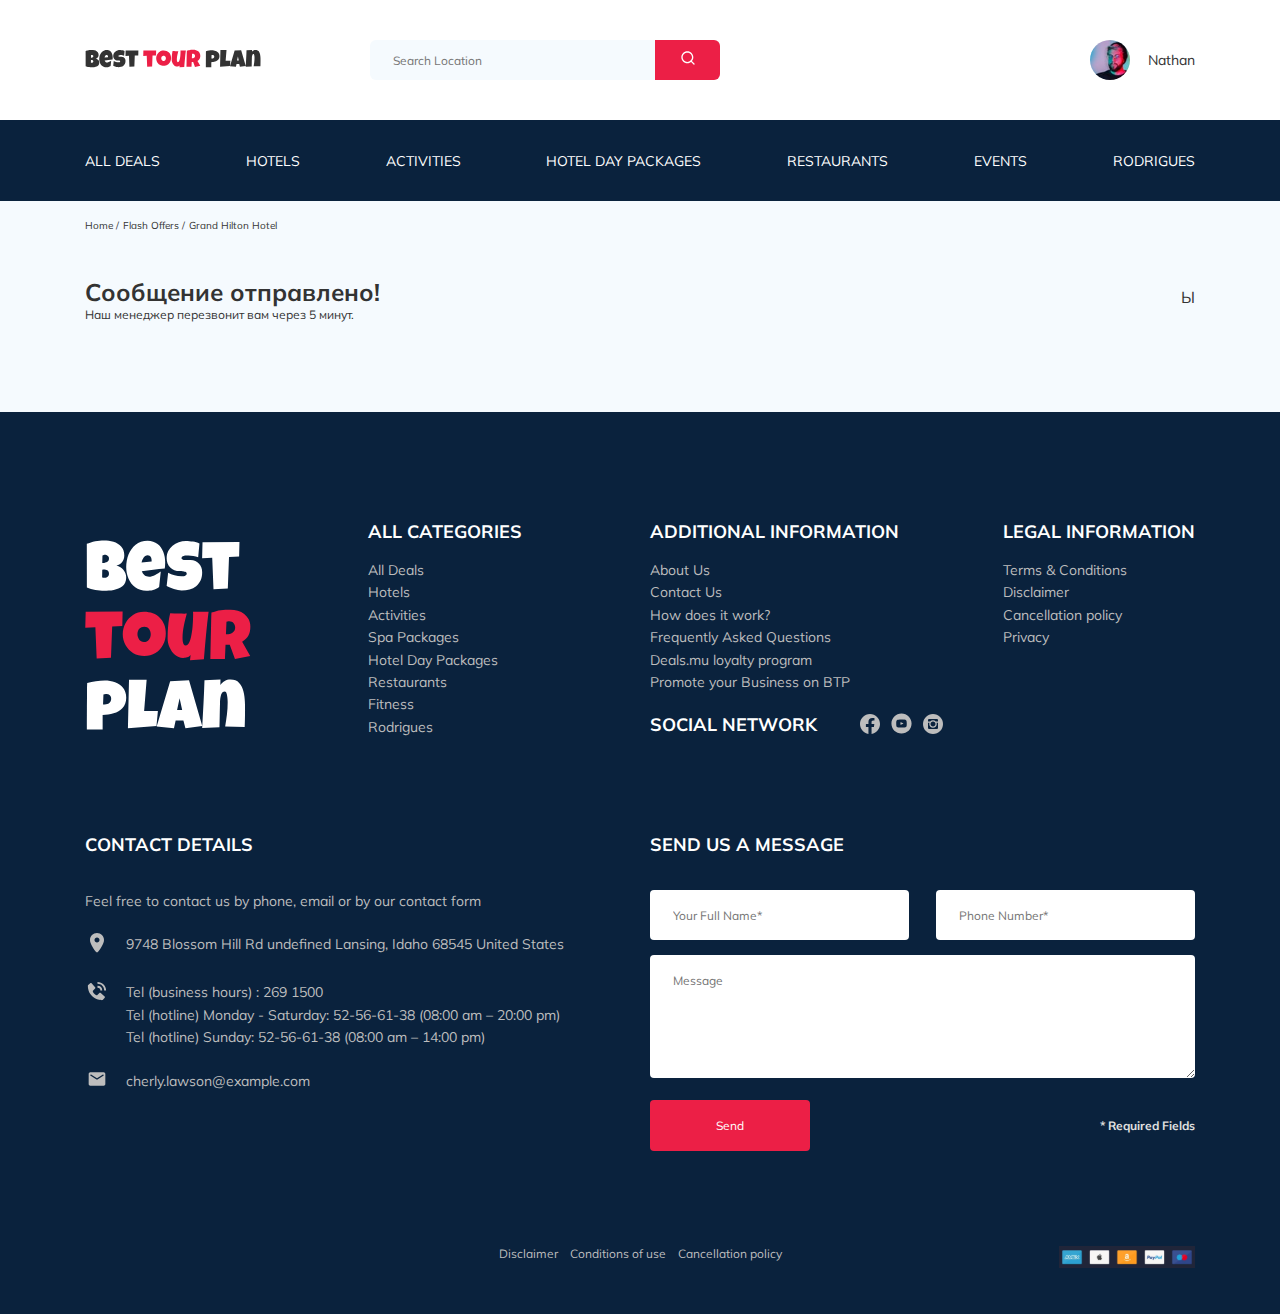
==== thankyou.html @ 202c4b7f "Create: sending forms" ====
<!DOCTYPE html>
<html lang="en">

<head>
  <meta charset="UTF-8">
  <meta name="viewport" content="width=device-width, initial-scale=1.0">
  <title>Best Tour Plan - Hotel Booking</title>
  <link
    href="https://fonts.googleapis.com/css2?family=Mulish:wght@300;400;600;700&family=Nunito:wght@400;600;800&display=swap"
    rel="stylesheet">
  <link rel="stylesheet" href="css/swiper-bundle.min.css">
  <link rel="stylesheet" href="css/style.css">

<body>
  <header class="navbar navbar--mobile_fixed">
    <div class="container">
      <div class="navbar-top">
        <a href="#" class="logo">
          <img src="img/horisontal-logo.svg" alt="Logo: Best Tour Plan" class="logo__image">
        </a>

        <form action="#" class="search navbar__search navbar__search--mobile_hidden">
          <input type="text" class="search__input" placeholder="Search Location">
          <button class="search__button">
            <img src="img/search.svg" alt="Icon: search">
          </button>
        </form>

        <a class="user navbar__user navbar__user--mobile_hidden" href="#">
          <img src="img/user-avatar.jpg" alt="Avatar: Nathan" class="user__avatar">
          <span class="user__name">Nathan</span>
        </a>
        <!-- /.user -->
        <button class="menu-button navbar-top__menu-button">
          <span class="menu-button__line"></span>
          <span class="menu-button__line"></span>
          <span class="menu-button__line"></span>
        </button>
      </div>
      <!-- /.navbar-top -->
    </div>
    <!-- /.container -->
    <nav class="navbar-bottom">
      <div class="container">
        <ul class="navbar-menu">
          <li class="navbar-menu__item navbar-menu__item--mobile_visible">
            <a class="user navbar__user navbar__user--mobile_visible" href="#">
              <img src="img/user-avatar.jpg" alt="Avatar: Nathan" class="user__avatar">
              <span class="user__name user__name--light">Nathan</span>
            </a>
            <!-- /.user -->
          </li>
          <li class="navbar-menu__item navbar-menu__item--mobile_visible">
            <form action="#" class="search navbar__search navbar__search--mobile_visible">
              <input type="text" class="search__input" placeholder="Search Location">
              <button class="search__button">
                <img src="img/search.svg" alt="Icon: search">
              </button>
            </form>
          </li>
          <li class="navbar-menu__item"><a href="#" class="navbar-menu__link">All Deals</a></li>
          <li class="navbar-menu__item"><a href="#" class="navbar-menu__link">Hotels</a></li>
          <li class="navbar-menu__item"><a href="#" class="navbar-menu__link">Activities</a></li>
          <li class="navbar-menu__item"><a href="#" class="navbar-menu__link">Hotel Day Packages</a></li>
          <li class="navbar-menu__item"><a href="#" class="navbar-menu__link">Restaurants</a></li>
          <li class="navbar-menu__item"><a href="#" class="navbar-menu__link">Events</a></li>
          <li class="navbar-menu__item"><a href="#" class="navbar-menu__link">Rodrigues</a></li>
        </ul>
        <!-- /.navbar-menu -->
      </div>
      <!-- /.container -->
    </nav>
    <!-- /.navbar-bottom -->
  </header>
  <nav class="breadcrumb">
    <div class="container">
      <ul class="breadcrumb-list">
        <li class="breadcrumb-list__item">
          <a href="#" class="breadcrumb-list__link">Home</a>
        </li>
        <li class="breadcrumb-list__item">
          <a href="#" class="breadcrumb-list__link">Flash Offers</a>
        </li>
        <li class="breadcrumb-list__item">
          Grand Hilton Hotel
        </li>
      </ul>
    </div>
    <!-- /.container -->
  </nav>
  <!-- /.breadcrumb -->
  <section class="hotel">
    <div class="container">
      <div class="hotel-info">
        <div class="hotel-info__text">
          <div class="hotel-wrapper">
            <h1 class="hotel-name hotel-info__name">Cообщение отправлено!</h1>
          </div>
          <p class="hotel-description hotel-info__description">
            Наш менеджер перезвонит вам через 5 минут.
          </p>
        </div>
        <!-- /.hotel-info__text -->Ы
      </div>
      <!-- /.hotel-info -->
    </div>
    <!-- /.container -->
  </section>
  <footer class="footer">
    <div class="container">
      <div class="footer-wrapper">
        <a href="#" class="footer__logo-link">
          <img src="img/vertical-logo.svg" alt="Logo: Best Tour Plan" class="footer__logo">
        </a>
        <div class="footer__list footer__categories">
          <h3 class="footer__title">ALL CATEGORIES</h3>
          <ul class="footer__ul">
            <li class="footer__item"><a href="#" class="footer__link">All Deals</a></li>
            <li class="footer__item"><a href="#" class="footer__link">Hotels</a></li>
            <li class="footer__item"><a href="#" class="footer__link">Activities</a></li>
            <li class="footer__item"><a href="#" class="footer__link">Spa Packages</a></li>
            <li class="footer__item"><a href="#" class="footer__link">Hotel Day Packages</a></li>
            <li class="footer__item"><a href="#" class="footer__link">Restaurants</a></li>
            <li class="footer__item"><a href="#" class="footer__link">Fitness</a></li>
            <li class="footer__item"><a href="#" class="footer__link">Rodrigues</a></li>
          </ul>
        </div>
        <!-- ./footer__list -->
        <div class="footer__list footer__additional">
          <h3 class="footer__title">ADDITIONAL INFORMATION</h3>
          <ul class="footer__ul">
            <li class="footer__item"><a href="#" class="footer__link">About Us</a></li>
            <li class="footer__item"><a href="#" class="footer__link">Contact Us</a></li>
            <li class="footer__item"><a href="#" class="footer__link">How does it work?</a></li>
            <li class="footer__item"><a href="#" class="footer__link">Frequently Asked Questions</a></li>
            <li class="footer__item"><a href="#" class="footer__link">Deals.mu loyalty program</a></li>
            <li class="footer__item"><a href="#" class="footer__link">Promote your Business on BTP</a></li>
          </ul>
        </div>
        <!-- ./footer__list -->
        <div class="footer__social-network">
          <h3 class="footer__title footer__title--inline">Social Network</h3>
          <div class="footer__social-links">
            <a href="https://ru-ru.facebook.com/" class="footer__link"><img src="img/facebook.svg"
                alt="Icon: facebook"></a>
            <a href="https://www.youtube.com/" class="footer__link"><img src="img/youtube.svg" alt="Icon: youtube"></a>
            <a href="https://www.instagram.com/" class="footer__link"><img src="img/instagram.svg"
                alt="Icon: instagram"></a>
          </div>
        </div>
        <!-- /.footer__social-network -->
        <div class="footer__list footer__legal">
          <h3 class="footer__title">LEGAL INFORMATION</h3>
          <ul class="footer__ul">
            <li class="footer__item"><a href="#" class="footer__link">Terms & Conditions</a></li>
            <li class="footer__item"><a href="#" class="footer__link">Disclaimer</a></li>
            <li class="footer__item"><a href="#" class="footer__link">Cancellation policy</a></li>
            <li class="footer__item"><a href="#" class="footer__link">Privacy</a></li>
          </ul>
        </div>
        <!-- ./footer__list -->
        <div class="footer__contact-details">
          <h3 class="footer__title footer__title--mb-3">Contact Details</h3>
          <p class="footer__text">Feel free to contact us by phone, email or by our contact form</p>
          <ul class="footer__ul">
            <li class="footer__item footer__item--mb-2">
              <div class="footer__icon-wrapper">
                <img class="footer__icon" src="img/map-marker.svg" alt="Icon: map-marker">
              </div>
              9748 Blossom Hill Rd undefined Lansing, Idaho 68545 United States
            </li>
            <li class="footer__item footer__item--mb-2">
              <div class="footer__icon-wrapper">
                <img class="footer__icon" src="img/contact-phone-call.svg" alt="Icon: contact-phone-call">
              </div>
              <div class="footer__item-links">
                <a href="tel:2691500" class="footer__link">Tel (business hours) : 269 1500</a><br>
                <a href="tel:52566138" class="footer__link">Tel (hotline) Monday - Saturday:
                  52&#8209;56&#8209;61&#8209;38 (08:00 am –
                  20:00 pm)</a><br>
                <a href="tel:52566138" class="footer__link">Tel (hotline) Sunday: 52&#8209;56&#8209;61&#8209;38 (08:00
                  am – 14:00
                  pm)</a>
              </div>
            </li>
            <li class="footer__item footer__item--mb-2">
              <div class="footer__icon-wrapper">
                <img class="footer__icon" src="img/email.svg" alt="Icon: email">
              </div>
              <a href="mailto:cherly.lawson@example.com" class="footer__link">cherly.lawson@example.com</a>
            </li>
          </ul>
        </div>
        <!-- /.footer__contact-details -->
        <div class="footer__contact-form">
          <h3 class="footer__title footer__title--mb-3">Send us a message</h3>
          <form action="send.php" method="POST" class="footer__form">
            <input type="text" class="input footer__input" placeholder="Your Full Name*" name="name">
            <input type="text" class="input footer__input" placeholder="Phone Number*" name="phone">
            <textarea class="footer__message" placeholder="Message" name="message"></textarea>
            <div class="footer__fields-wrapper">
              <button class="button footer__button" type="submit">Send</button>
              <span class="footer__info">* Required Fields</span>
            </div>
          </form>
        </div>
        <!-- /.footer__contacts-form -->
      </div>
      <!-- /.footer-wrapper -->
      <div class="footer-more">
        <div class="footer-more-wrapper">
          <ul class="footer-more__list">
            <li class="footer__item"><a href="#" class="footer__link">Disclaimer</a></li>
            <li class="footer__item"><a href="#" class="footer__link">Conditions of use</a></li>
            <li class="footer__item"><a href="#" class="footer__link">Cancellation policy</a></li>
          </ul>
          <img src="img/cards.svg" alt="cards" class="footer-more__cards">
        </div>
        <!-- /.footer-more-wrapper -->
      </div>
      <!-- /.footer-more -->
    </div>
    <!-- /.container -->
  </footer>
  <script src="https://ajax.googleapis.com/ajax/libs/jquery/1.11.0/jquery.min.js"></script>
  <script src="js/parallax.min.js"></script>
  <script src="js/swiper-bundle.min.js"></script>
  <script src="js/main.js"></script>
</body>

</html>
---- css/style.css ----
* {
  -webkit-box-sizing: border-box;
          box-sizing: border-box;
}

body {
  font-family: 'Mulish', sans-serif;
  background-color: #F5FAFE;
  color: #333333;
}

.container {
  max-width: 1110px;
  margin: auto;
}

img {
  max-width: 100%;
}

/*! normalize.css v8.0.1 | MIT License | github.com/necolas/normalize.css */
/* Document
   ========================================================================== */
/**
 * 1. Correct the line height in all browsers.
 * 2. Prevent adjustments of font size after orientation changes in iOS.
 */
html {
  line-height: 1.15;
  /* 1 */
  -webkit-text-size-adjust: 100%;
  /* 2 */
}

/* Sections
   ========================================================================== */
/**
 * Remove the margin in all browsers.
 */
body {
  margin: 0;
}

/**
 * Render the `main` element consistently in IE.
 */
main {
  display: block;
}

/**
 * Correct the font size and margin on `h1` elements within `section` and
 * `article` contexts in Chrome, Firefox, and Safari.
 */
h1 {
  font-size: 2em;
  margin: 0.67em 0;
}

/* Grouping content
   ========================================================================== */
/**
 * 1. Add the correct box sizing in Firefox.
 * 2. Show the overflow in Edge and IE.
 */
hr {
  -webkit-box-sizing: content-box;
          box-sizing: content-box;
  /* 1 */
  height: 0;
  /* 1 */
  overflow: visible;
  /* 2 */
}

/**
 * 1. Correct the inheritance and scaling of font size in all browsers.
 * 2. Correct the odd `em` font sizing in all browsers.
 */
pre {
  font-family: monospace, monospace;
  /* 1 */
  font-size: 1em;
  /* 2 */
}

/* Text-level semantics
   ========================================================================== */
/**
 * Remove the gray background on active links in IE 10.
 */
a {
  background-color: transparent;
}

/**
 * 1. Remove the bottom border in Chrome 57-
 * 2. Add the correct text decoration in Chrome, Edge, IE, Opera, and Safari.
 */
abbr[title] {
  border-bottom: none;
  /* 1 */
  text-decoration: underline;
  /* 2 */
  -webkit-text-decoration: underline dotted;
          text-decoration: underline dotted;
  /* 2 */
}

/**
 * Add the correct font weight in Chrome, Edge, and Safari.
 */
b,
strong {
  font-weight: bolder;
}

/**
 * 1. Correct the inheritance and scaling of font size in all browsers.
 * 2. Correct the odd `em` font sizing in all browsers.
 */
code,
kbd,
samp {
  font-family: monospace, monospace;
  /* 1 */
  font-size: 1em;
  /* 2 */
}

/**
 * Add the correct font size in all browsers.
 */
small {
  font-size: 80%;
}

/**
 * Prevent `sub` and `sup` elements from affecting the line height in
 * all browsers.
 */
sub,
sup {
  font-size: 75%;
  line-height: 0;
  position: relative;
  vertical-align: baseline;
}

sub {
  bottom: -0.25em;
}

sup {
  top: -0.5em;
}

/* Embedded content
   ========================================================================== */
/**
 * Remove the border on images inside links in IE 10.
 */
img {
  border-style: none;
}

/* Forms
   ========================================================================== */
/**
 * 1. Change the font styles in all browsers.
 * 2. Remove the margin in Firefox and Safari.
 */
button,
input,
optgroup,
select,
textarea {
  font-family: inherit;
  /* 1 */
  font-size: 100%;
  /* 1 */
  line-height: 1.15;
  /* 1 */
  margin: 0;
  /* 2 */
}

/**
 * Show the overflow in IE.
 * 1. Show the overflow in Edge.
 */
button,
input {
  /* 1 */
  overflow: visible;
}

/**
 * Remove the inheritance of text transform in Edge, Firefox, and IE.
 * 1. Remove the inheritance of text transform in Firefox.
 */
button,
select {
  /* 1 */
  text-transform: none;
}

/**
 * Correct the inability to style clickable types in iOS and Safari.
 */
button,
[type="button"],
[type="reset"],
[type="submit"] {
  -webkit-appearance: button;
}

/**
 * Remove the inner border and padding in Firefox.
 */
button::-moz-focus-inner,
[type="button"]::-moz-focus-inner,
[type="reset"]::-moz-focus-inner,
[type="submit"]::-moz-focus-inner {
  border-style: none;
  padding: 0;
}

/**
 * Restore the focus styles unset by the previous rule.
 */
button:-moz-focusring,
[type="button"]:-moz-focusring,
[type="reset"]:-moz-focusring,
[type="submit"]:-moz-focusring {
  outline: 1px dotted ButtonText;
}

/**
 * Correct the padding in Firefox.
 */
fieldset {
  padding: 0.35em 0.75em 0.625em;
}

/**
 * 1. Correct the text wrapping in Edge and IE.
 * 2. Correct the color inheritance from `fieldset` elements in IE.
 * 3. Remove the padding so developers are not caught out when they zero out
 *    `fieldset` elements in all browsers.
 */
legend {
  -webkit-box-sizing: border-box;
          box-sizing: border-box;
  /* 1 */
  color: inherit;
  /* 2 */
  display: table;
  /* 1 */
  max-width: 100%;
  /* 1 */
  padding: 0;
  /* 3 */
  white-space: normal;
  /* 1 */
}

/**
 * Add the correct vertical alignment in Chrome, Firefox, and Opera.
 */
progress {
  vertical-align: baseline;
}

/**
 * Remove the default vertical scrollbar in IE 10+.
 */
textarea {
  overflow: auto;
}

/**
 * 1. Add the correct box sizing in IE 10.
 * 2. Remove the padding in IE 10.
 */
[type="checkbox"],
[type="radio"] {
  -webkit-box-sizing: border-box;
          box-sizing: border-box;
  /* 1 */
  padding: 0;
  /* 2 */
}

/**
 * Correct the cursor style of increment and decrement buttons in Chrome.
 */
[type="number"]::-webkit-inner-spin-button,
[type="number"]::-webkit-outer-spin-button {
  height: auto;
}

/**
 * 1. Correct the odd appearance in Chrome and Safari.
 * 2. Correct the outline style in Safari.
 */
[type="search"] {
  -webkit-appearance: textfield;
  /* 1 */
  outline-offset: -2px;
  /* 2 */
}

/**
 * Remove the inner padding in Chrome and Safari on macOS.
 */
[type="search"]::-webkit-search-decoration {
  -webkit-appearance: none;
}

/**
 * 1. Correct the inability to style clickable types in iOS and Safari.
 * 2. Change font properties to `inherit` in Safari.
 */
::-webkit-file-upload-button {
  -webkit-appearance: button;
  /* 1 */
  font: inherit;
  /* 2 */
}

/* Interactive
   ========================================================================== */
/*
 * Add the correct display in Edge, IE 10+, and Firefox.
 */
details {
  display: block;
}

/*
 * Add the correct display in all browsers.
 */
summary {
  display: list-item;
}

/* Misc
   ========================================================================== */
/**
 * Add the correct display in IE 10+.
 */
template {
  display: none;
}

/**
 * Add the correct display in IE 10.
 */
[hidden] {
  display: none;
}

.navbar {
  background-color: #ffffff;
}

.navbar-top {
  display: -webkit-box;
  display: -ms-flexbox;
  display: flex;
  -webkit-box-align: center;
      -ms-flex-align: center;
          align-items: center;
  -webkit-box-pack: justify;
      -ms-flex-pack: justify;
          justify-content: space-between;
  padding: 40px 0;
}

.navbar__search {
  margin-right: auto;
  margin-left: 108px;
}

.navbar .menu-button {
  display: none;
}

.navbar-bottom {
  background-color: #0A223D;
}

.navbar-menu {
  list-style-type: none;
  margin: 0;
  padding: 31px 0;
  display: -webkit-box;
  display: -ms-flexbox;
  display: flex;
  -webkit-box-align: center;
      -ms-flex-align: center;
          align-items: center;
  -webkit-box-pack: justify;
      -ms-flex-pack: justify;
          justify-content: space-between;
  color: #ffffff;
}

.navbar-menu__link {
  color: inherit;
  text-decoration: none;
  text-transform: uppercase;
  font-size: 14px;
  line-height: 18px;
}

.navbar-menu__item--mobile_visible {
  display: none;
}

.logo {
  width: 177px;
}

.search {
  display: -webkit-box;
  display: -ms-flexbox;
  display: flex;
  position: relative;
  overflow: hidden;
  border-radius: 6px;
  height: 40px;
}

.search__input {
  width: 350px;
  height: 100%;
  padding-left: 23px;
  padding-right: 75px;
  background-color: #F5FAFE;
  border: none;
  font-size: 12px;
  line-height: 15px;
  color: #333333;
}

.search__button {
  position: absolute;
  top: 0;
  right: 0;
  width: 65px;
  height: 100%;
  border: none;
  background-color: #EC1F46;
}

.user {
  display: -webkit-box;
  display: -ms-flexbox;
  display: flex;
  text-decoration: none;
  -webkit-box-align: center;
      -ms-flex-align: center;
          align-items: center;
}

.user__avatar {
  width: 40px;
  height: 40px;
  border-radius: 50%;
  -o-object-fit: cover;
     object-fit: cover;
}

.user__name {
  margin-left: 18px;
  font-size: 14px;
  line-height: 18px;
  color: #333333;
}

.navbar__user--mobile_visible, .navbar__search--mobile_visible {
  display: none;
}

.breadcrumb-list {
  display: -webkit-box;
  display: -ms-flexbox;
  display: flex;
  -webkit-box-align: center;
      -ms-flex-align: center;
          align-items: center;
  padding: 18px 0;
  margin: 0;
  list-style: none;
}

.breadcrumb-list__item {
  font-size: 10px;
  line-height: 13px;
}

.breadcrumb-list__item:not(:last-child)::after {
  content: '/';
  margin-right: 4px;
}

.breadcrumb-list__link {
  text-decoration: none;
  color: inherit;
}

.hotel {
  padding: 23px 0 70px;
}

.hotel-info {
  display: -webkit-box;
  display: -ms-flexbox;
  display: flex;
  -webkit-box-align: center;
      -ms-flex-align: center;
          align-items: center;
  -webkit-box-pack: justify;
      -ms-flex-pack: justify;
          justify-content: space-between;
  padding-bottom: 20px;
}

.hotel-info__offer {
  margin: 4px 0 0 14px;
}

.hotel-info__name {
  margin: 4px 0 0;
}

.hotel-info__description {
  margin: 0;
}

.hotel-info__stars {
  -ms-flex-preferred-size: 100%;
      flex-basis: 100%;
  height: 8px;
  line-height: 8px;
}

.hotel-name {
  font-size: 24px;
  line-height: 30px;
}

.hotel-wrapper {
  display: -webkit-box;
  display: -ms-flexbox;
  display: flex;
  -ms-flex-wrap: wrap;
      flex-wrap: wrap;
  -webkit-box-align: center;
      -ms-flex-align: center;
          align-items: center;
}

.hotel-description {
  font-size: 12px;
  line-height: 15px;
}

.hotel-grid {
  display: -webkit-box;
  display: -ms-flexbox;
  display: flex;
  -webkit-box-pack: justify;
      -ms-flex-pack: justify;
          justify-content: space-between;
}

.hotel-right {
  display: -webkit-box;
  display: -ms-flexbox;
  display: flex;
  -webkit-box-orient: vertical;
  -webkit-box-direction: normal;
      -ms-flex-direction: column;
          flex-direction: column;
  -webkit-box-pack: justify;
      -ms-flex-pack: justify;
          justify-content: space-between;
}

.hotel-slider {
  width: 728px;
  height: 450px;
  margin-left: 0;
}

.hotel-slider__item {
  position: relative;
  width: 100%;
  height: 100%;
  margin: 0;
  border-radius: 8px;
  overflow: hidden;
}

.hotel-slider__item::after {
  content: '';
  position: absolute;
  width: 100%;
  height: 100%;
  top: 0;
  left: 0;
  bottom: 0;
  right: 0;
  background: -webkit-gradient(linear, left top, left bottom, from(rgba(0, 122, 223, 0.48)), to(rgba(255, 255, 255, 0.128)));
  background: linear-gradient(180deg, rgba(0, 122, 223, 0.48) 0%, rgba(255, 255, 255, 0.128) 100%);
  z-index: 10;
}

.hotel-slider__button {
  position: absolute;
  top: 50%;
  -webkit-transform: translateY(-50%);
          transform: translateY(-50%);
  z-index: 99;
  height: 30px;
  width: 30px;
  border: none;
  cursor: pointer;
  background-repeat: no-repeat;
  background-position: center;
  background-size: 10px;
  background-color: transparent;
}

.hotel-slider__button--next {
  right: 18px;
  background-image: url(../img/arrow-next.svg);
}

.hotel-slider__button--prev {
  left: 18px;
  background-image: url(../img/arrow-prev.svg);
}

.offer {
  font-size: 10px;
  line-height: 13px;
  padding: 4px 9px;
  background-color: #EC1F46;
  color: #ffffff;
  border-radius: 3px;
}

.rating {
  width: 65px;
  height: 45px;
  text-align: center;
  color: #ffffff;
  background-color: #EC1F46;
  border-radius: 4px;
}

.rating__text {
  font-size: 8px;
  line-height: 10px;
}

.rating__counter {
  font-size: 14px;
  line-height: 18px;
}

.rating__small-num {
  font-size: 10px;
}

.booking {
  border-radius: 8px;
  width: 350px;
  min-height: 210px;
  padding: 28px;
  font-family: 'Nunito', sans-serif;
  background-color: #0A223D;
  color: #ffffff;
}

.booking__info {
  display: -webkit-box;
  display: -ms-flexbox;
  display: flex;
  -webkit-box-pack: justify;
      -ms-flex-pack: justify;
          justify-content: space-between;
  margin-bottom: 9px;
}

.booking__price {
  display: -webkit-box;
  display: -ms-flexbox;
  display: flex;
  -webkit-box-orient: vertical;
  -webkit-box-direction: normal;
      -ms-flex-direction: column;
          flex-direction: column;
}

.booking__start {
  font-size: 10px;
  line-height: 14px;
}

.booking__pricetag {
  font-weight: 800;
  font-size: 24px;
  line-height: 33px;
}

.booking__per-room {
  font-size: 12px;
  line-height: 16px;
}

.booking__room {
  margin-top: 4px;
}

.booking__text {
  display: -webkit-box;
  display: -ms-flexbox;
  display: flex;
  -webkit-box-align: center;
      -ms-flex-align: center;
          align-items: center;
  -webkit-box-pack: justify;
      -ms-flex-pack: justify;
          justify-content: space-between;
  margin-bottom: 8px;
  font-size: 12px;
  line-height: 16px;
}

.booking__description {
  margin-left: 9px;
}

.booking__call-center {
  display: -webkit-box;
  display: -ms-flexbox;
  display: flex;
  -webkit-box-pack: justify;
      -ms-flex-pack: justify;
          justify-content: space-between;
  -webkit-box-align: center;
      -ms-flex-align: center;
          align-items: center;
  margin-bottom: 17px;
}

.booking__heading {
  font-weight: 600;
  font-size: 18px;
  line-height: 25px;
}

.booking__number {
  display: -webkit-box;
  display: -ms-flexbox;
  display: flex;
  -webkit-box-align: center;
      -ms-flex-align: center;
          align-items: center;
  -webkit-box-pack: justify;
      -ms-flex-pack: justify;
          justify-content: space-between;
  color: inherit;
  text-decoration: none;
  font-weight: 600;
  font-size: 18px;
  line-height: 25px;
}

.booking__num {
  margin-left: 8px;
}

.booking__button {
  width: 100%;
  min-height: 45px;
  font-weight: 600;
  font-size: 14px;
  line-height: 19px;
  border-radius: 4px;
  background-color: #EC1F46;
  border: none;
  color: #ffffff;
  cursor: pointer;
}

.map {
  width: 347px;
  height: 213px;
  background-color: black;
  border-radius: 10px;
  overflow: hidden;
}

.map__google-map {
  width: 100%;
  height: 100%;
}

.newsletter {
  position: relative;
  padding: 98px 0 87px;
  background-repeat: no-repeat;
  background-position: center;
  background-size: cover;
}

.newsletter::before {
  content: '';
  position: absolute;
  top: 0;
  bottom: 0;
  right: 0;
  left: 0;
  width: 100%;
  height: 100%;
  background-color: rgba(10, 34, 61, 0.8);
}

.newsletter-wrapper {
  position: relative;
  max-width: 731px;
  margin: auto;
  display: -webkit-box;
  display: -ms-flexbox;
  display: flex;
  -webkit-box-align: center;
      -ms-flex-align: center;
          align-items: center;
  -webkit-box-pack: justify;
      -ms-flex-pack: justify;
          justify-content: space-between;
}

.newsletter-title {
  display: -webkit-box;
  display: -ms-flexbox;
  display: flex;
  -webkit-box-orient: vertical;
  -webkit-box-direction: normal;
      -ms-flex-direction: column;
          flex-direction: column;
  color: #ffffff;
  font-weight: 300;
  font-size: 24px;
  line-height: 30px;
  margin: 0;
}

.newsletter-title__strong {
  font-weight: 600;
  font-size: 36px;
  line-height: 45px;
  text-transform: uppercase;
}

.subscribe {
  position: relative;
  width: 350px;
  height: 55px;
  border-radius: 4px;
  overflow: hidden;
}

.subscribe__input {
  position: absolute;
  width: 100%;
  height: 100%;
  border: none;
  padding-left: 33px;
  padding-right: 75px;
  font-weight: 300;
  font-size: 14px;
  line-height: 18px;
}

.subscribe__button {
  position: absolute;
  min-width: 65px;
  right: 0;
  top: 0;
  height: 100%;
  font-weight: bold;
  font-size: 12px;
  line-height: 15px;
  border: none;
  background-color: #EC1F46;
  color: #ffffff;
}

.reviews {
  padding: 40px 0 70px;
}

.reviews__title {
  font-weight: bold;
  font-size: 36px;
  line-height: 45px;
  text-align: center;
  text-transform: uppercase;
  margin: 0 0 70px;
}

.reviews-slider__item {
  position: relative;
  display: -webkit-box;
  display: -ms-flexbox;
  display: flex;
  -webkit-box-orient: vertical;
  -webkit-box-direction: normal;
      -ms-flex-direction: column;
          flex-direction: column;
  -webkit-box-align: center;
      -ms-flex-align: center;
          align-items: center;
  max-width: 730px;
  margin: 45px auto 0;
  background-color: #ffffff;
  border-radius: 8px;
  padding: 0 62px 30px;
}

.reviews-slider__item::before {
  content: '';
  position: absolute;
  top: 13px;
  left: 62px;
  width: 70px;
  height: 47px;
  background-image: url(../img/quote-left.svg);
  background-repeat: no-repeat;
}

.reviews-slider__item::after {
  content: '';
  position: absolute;
  top: 118px;
  right: 62px;
  width: 70px;
  height: 47px;
  background-image: url(../img/quote-right.svg);
  background-repeat: no-repeat;
}

.reviews-slider__button {
  position: absolute;
  top: 50%;
  -webkit-transform: translateY(-50%);
          transform: translateY(-50%);
  width: 30px;
  height: 30px;
  background-repeat: no-repeat;
  background-size: 10px;
  background-position: center;
  border: none;
  background-color: transparent;
  cursor: pointer;
  z-index: 99;
}

.reviews-slider__button--prev {
  background-image: url(../img/arrow-prev-secondary.svg);
  left: 0;
}

.reviews-slider__button--next {
  background-image: url(../img/arrow-next-secondary.svg);
  right: 0;
}

.reviews-slider__profile {
  display: -webkit-box;
  display: -ms-flexbox;
  display: flex;
  -webkit-box-orient: vertical;
  -webkit-box-direction: normal;
      -ms-flex-direction: column;
          flex-direction: column;
  -webkit-box-align: center;
      -ms-flex-align: center;
          align-items: center;
  margin-top: -45px;
  margin-bottom: 30px;
}

.reviews-slider__avatar {
  width: 90px;
  height: 90px;
  -o-object-fit: cover;
     object-fit: cover;
  border-radius: 50%;
  margin-bottom: 9px;
}

.reviews-slider__user-name {
  font-weight: bold;
  font-size: 12px;
  line-height: 15px;
  color: #EC1F46;
  margin-top: 0;
  margin-bottom: 10px;
}

.reviews-slider__date {
  font-weight: normal;
  font-size: 10px;
  line-height: 13px;
  color: #000000;
  margin-bottom: 4px;
}

.reviews-slider__text {
  max-width: 537px;
  font-size: 12px;
  line-height: 160%;
  text-align: justify;
  margin: 0 auto;
}

.reviews-slider__rating {
  height: 8px;
  line-height: 8px;
}

.activities {
  padding: 60px 0 98px;
}

.activities__title {
  margin-top: 0;
  margin-bottom: 57px;
  font-weight: bold;
  font-size: 24px;
  line-height: 30px;
  text-transform: uppercase;
  color: #000000;
}

.activities-wrapper {
  display: -webkit-box;
  display: -ms-flexbox;
  display: flex;
  -webkit-box-pack: justify;
      -ms-flex-pack: justify;
          justify-content: space-between;
}

.card {
  position: relative;
  display: -webkit-box;
  display: -ms-flexbox;
  display: flex;
  -webkit-box-orient: vertical;
  -webkit-box-direction: normal;
      -ms-flex-direction: column;
          flex-direction: column;
  -webkit-box-align: start;
      -ms-flex-align: start;
          align-items: flex-start;
  padding: 24px 26px;
  height: 255px;
  width: 255px;
  border-radius: 6px;
  overflow: hidden;
}

.card::before {
  content: '';
  position: absolute;
  left: 0;
  right: 0;
  top: 0;
  bottom: 0;
  background: linear-gradient(179.83deg, rgba(196, 196, 196, 0) 35.34%, #0A223D 99.85%);
  z-index: -1;
}

.card__image {
  position: absolute;
  left: 0;
  right: 0;
  top: 0;
  bottom: 0;
  height: 100%;
  width: 100%;
  -o-object-fit: cover;
     object-fit: cover;
  z-index: -2;
}

.card__title {
  margin-top: auto;
  margin-bottom: 18px;
  font-weight: bold;
  font-size: 16px;
  line-height: 20px;
  color: #ffffff;
}

.card__button {
  font-weight: 600;
  font-size: 12px;
  line-height: 16px;
  color: #ffffff;
  padding: 7px 22px;
  border: none;
  background-color: #EC1F46;
  border-radius: 4px;
  cursor: pointer;
}

.packages {
  padding: 40px 0 70px;
}

.packages__title {
  margin: 0 0 65px;
  font-weight: bold;
  font-size: 36px;
  line-height: 45px;
  text-align: center;
  text-transform: uppercase;
}

.packages-wrapper {
  display: -ms-grid;
  display: grid;
  -ms-grid-rows: 1fr 1fr;
      grid-template-rows: 1fr 1fr;
  -ms-grid-columns: 1fr 1fr 1fr;
      grid-template-columns: 1fr 1fr 1fr;
  -webkit-column-gap: 30px;
          column-gap: 30px;
  row-gap: 30px;
}

.package {
  position: relative;
  display: -webkit-box;
  display: -ms-flexbox;
  display: flex;
  -webkit-box-orient: vertical;
  -webkit-box-direction: normal;
      -ms-flex-direction: column;
          flex-direction: column;
  border-radius: 8px;
  overflow: hidden;
  height: 500px;
}

.package--primary {
  -ms-grid-column: 1;
      grid-column-start: 1;
  grid-column-end: 3;
  -webkit-box-orient: horizontal;
  -webkit-box-direction: normal;
      -ms-flex-direction: row;
          flex-direction: row;
}

.package__button {
  position: absolute;
  top: 26px;
  left: 0;
  font-weight: 600;
  font-size: 8px;
  line-height: 10px;
  color: #ffffff;
  background-color: #EC1F46;
  border: none;
  padding: 4px 10px;
  border-radius: 0px 4px 4px 0px;
}

.package__button--primary {
  font-size: 12px;
  line-height: 15px;
  padding: 7px 11px;
}

.package__image {
  width: 100%;
  height: 50%;
  -o-object-fit: cover;
     object-fit: cover;
}

.package__image--primary {
  min-width: 50%;
  height: 100%;
}

.package-info {
  height: 50%;
  padding: 30px 21px 25px 32px;
  color: #ffffff;
  background-color: #0A223D;
}

.package-info__title {
  margin-top: 0;
  margin-bottom: 23px;
  font-weight: bold;
  font-size: 18px;
  line-height: 23px;
}

.package-info__room {
  font-weight: normal;
  font-size: 12px;
  line-height: 15px;
}

.package-info__text {
  margin-bottom: 11px;
}

.package-info__icon {
  margin-right: 14px;
}

.package-info__old-price {
  display: block;
  margin-top: 24px;
  font-weight: normal;
  font-size: 14px;
  line-height: 18px;
  -webkit-text-decoration-line: line-through;
          text-decoration-line: line-through;
}

.package-info__price {
  display: -webkit-box;
  display: -ms-flexbox;
  display: flex;
  -webkit-box-pack: justify;
      -ms-flex-pack: justify;
          justify-content: space-between;
  -webkit-box-align: center;
      -ms-flex-align: center;
          align-items: center;
  font-weight: bold;
  font-size: 24px;
  line-height: 30px;
}

.package-info__price-button {
  padding: 10px 26px;
  font-weight: 600;
  font-size: 14px;
  line-height: 19px;
  color: #ffffff;
  background-color: #EC1F46;
  border-radius: 4px;
  border: none;
}

.package--primary .package-info {
  height: 100%;
  padding: 46px 21px 30px 46px;
}

.package--primary .package-info__title {
  margin-bottom: 27px;
}

.package--primary .package-info__paragraph {
  margin-bottom: 44px;
  font-weight: normal;
  font-size: 14px;
  line-height: 160.6%;
}

.package--primary .package-info__stars {
  margin-bottom: 5px;
  height: 8px;
  line-height: 8px;
}

.package--primary .package-info__room {
  margin-bottom: 37px;
}

.footer {
  background-color: #0A223D;
  color: #ffffff;
  padding: 108px 0 46px;
}

.footer-wrapper {
  display: -ms-grid;
  display: grid;
  -ms-grid-columns: (minmax(min-content, 1fr))[4];
      grid-template-columns: repeat(4, minmax(-webkit-min-content, 1fr));
      grid-template-columns: repeat(4, minmax(min-content, 1fr));
  grid-gap: 20px;
  grid-auto-rows: minmax(40px, -webkit-min-content);
  grid-auto-rows: minmax(40px, min-content);
  -webkit-box-align: start;
      -ms-flex-align: start;
          align-items: start;
}

.footer__logo-link {
  width: 166px;
  -ms-flex-item-align: center;
      -ms-grid-row-align: center;
      align-self: center;
  -ms-grid-row: 1;
  -ms-grid-row-span: 2;
  grid-row: 1/3;
}

.footer__logo {
  width: 100%;
}

.footer__categories {
  -ms-grid-row: 1;
  -ms-grid-row-span: 3;
  grid-row: 1/4;
}

.footer__social-links {
  display: -webkit-box;
  display: -ms-flexbox;
  display: flex;
  -webkit-box-align: center;
      -ms-flex-align: center;
          align-items: center;
  min-width: 83px;
  -webkit-box-pack: justify;
      -ms-flex-pack: justify;
          justify-content: space-between;
}

.footer__social-network {
  display: -webkit-box;
  display: -ms-flexbox;
  display: flex;
  -webkit-box-align: start;
      -ms-flex-align: start;
          align-items: start;
  -ms-grid-row: 2;
  -ms-grid-row-span: 2;
  grid-row: 2/4;
  -ms-grid-column: 3;
  -ms-grid-column-span: 2;
  grid-column: 3/5;
}

.footer__legal {
  margin-left: auto;
}

.footer__contact-details {
  -ms-grid-column: 1;
  -ms-grid-column-span: 2;
  grid-column: 1/3;
}

.footer__contact-form {
  grid-column: span 2;
}

.footer__form {
  display: -webkit-box;
  display: -ms-flexbox;
  display: flex;
  -webkit-box-align: center;
      -ms-flex-align: center;
          align-items: center;
  -webkit-box-pack: justify;
      -ms-flex-pack: justify;
          justify-content: space-between;
  -ms-flex-wrap: wrap;
      flex-wrap: wrap;
}

.footer__ul {
  margin: 0;
  padding: 0;
  list-style: none;
}

.footer__title {
  font-weight: bold;
  font-size: 18px;
  line-height: 23px;
  margin: 0 0 16px 0;
  text-transform: uppercase;
}

.footer__title--inline {
  margin: 0 43px 0 0;
}

.footer__title--mb-3 {
  margin-bottom: 34px;
}

.footer__item {
  display: -webkit-box;
  display: -ms-flexbox;
  display: flex;
  -webkit-box-align: start;
      -ms-flex-align: start;
          align-items: flex-start;
  font-weight: normal;
  font-size: 14px;
  line-height: 160%;
  color: #BDBDBD;
}

.footer__item--mb-2 {
  margin-bottom: 22px;
}

.footer__icon-wrapper {
  min-width: 23px;
  text-align: center;
  margin-right: 18px;
}

.footer__text {
  color: #BDBDBD;
  margin-bottom: 20px;
  font-weight: normal;
  font-size: 14px;
  line-height: 160%;
}

.footer__link {
  text-decoration: none;
  color: inherit;
}

.footer__input {
  background-color: #ffffff;
  border-radius: 4px;
  border: none;
  padding: 0 23px;
  height: 50px;
  margin-bottom: 15px;
  -ms-flex-preferred-size: 47.5%;
      flex-basis: 47.5%;
  color: #333333;
  font-size: 12px;
  line-height: 15px;
}

.footer__message {
  background-color: #ffffff;
  border-radius: 4px;
  padding: 18px 23px;
  color: #333333;
  font-size: 12px;
  line-height: 15px;
  border: none;
  -ms-flex-preferred-size: 100%;
      flex-basis: 100%;
  height: 123px;
  margin-bottom: 22px;
}

.footer__fields-wrapper {
  display: -webkit-box;
  display: -ms-flexbox;
  display: flex;
  -webkit-box-pack: justify;
      -ms-flex-pack: justify;
          justify-content: space-between;
  -webkit-box-align: center;
      -ms-flex-align: center;
          align-items: center;
  width: 100%;
}

.footer__button {
  min-width: 160px;
  min-height: 50px;
  padding: 18px;
  font-size: 12px;
  line-height: 15px;
  color: #ffffff;
  background-color: #EC1F46;
  border: none;
  border-radius: 4px;
}

.footer__info {
  font-weight: bold;
  font-size: 12px;
  line-height: 15px;
  color: #E0E0E0;
}

.footer__item-links a {
  width: 100%;
}

.footer-more {
  position: relative;
  margin-top: 95px;
  color: #ffffff;
}

.footer-more-wrapper {
  display: -webkit-box;
  display: -ms-flexbox;
  display: flex;
  margin-left: auto;
  width: 696px;
  -webkit-box-pack: justify;
      -ms-flex-pack: justify;
          justify-content: space-between;
}

.footer-more__list {
  display: -webkit-box;
  display: -ms-flexbox;
  display: flex;
  -webkit-box-pack: justify;
      -ms-flex-pack: justify;
          justify-content: space-between;
  -ms-flex-line-pack: center;
      align-content: center;
  width: 283px;
  margin: 0;
  padding: 0;
}

.footer-more__list .footer__link {
  font-weight: normal;
  font-size: 12px;
  line-height: 15px;
}

@media (max-width: 1200px) {
  .container {
    max-width: 960px;
  }
  .hotel-slider {
    width: 590px;
  }
  .hotel-slider__image {
    height: 100%;
    width: 100%;
    -o-object-fit: cover;
       object-fit: cover;
  }
  .card {
    width: 220px;
    height: 220px;
  }
  .packages-wrapper {
    -webkit-column-gap: 20px;
            column-gap: 20px;
    row-gap: 20px;
  }
  .package--primary .package-info {
    padding: 25px 21px 25px 27px;
  }
  .footer__input {
    -ms-flex-preferred-size: 100%;
        flex-basis: 100%;
  }
}

@media (max-width: 992px) {
  .container, .newsletter-wrapper {
    max-width: 700px;
  }
  .logo {
    width: 106px;
  }
  .navbar-top {
    padding: 30px 0;
  }
  .navbar__search {
    margin-left: auto;
  }
  .navbar-menu {
    padding: 22px 0;
  }
  .navbar-menu__link {
    font-size: 12px;
    line-height: 15px;
  }
  .navbar .search__input {
    width: 340px;
  }
  .hotel {
    padding-bottom: 60px;
  }
  .hotel-grid {
    -webkit-box-orient: vertical;
    -webkit-box-direction: normal;
        -ms-flex-direction: column;
            flex-direction: column;
  }
  .hotel__slider {
    margin-bottom: 30px;
    width: 100%;
  }
  .hotel-right {
    -webkit-box-orient: horizontal;
    -webkit-box-direction: normal;
        -ms-flex-direction: row;
            flex-direction: row;
  }
  .booking {
    width: 340px;
  }
  .map {
    width: 340px;
  }
  .slider {
    width: 100%;
  }
  .reviews {
    padding-bottom: 60px;
  }
  .reviews__title {
    font-size: 30px;
    line-height: 38px;
    margin-bottom: 45px;
  }
  .reviews-slider__item {
    max-width: 580px;
  }
  .activities {
    padding-bottom: 50px;
  }
  .activities__card {
    margin-bottom: 20px;
  }
  .activities-wrapper {
    -ms-flex-wrap: wrap;
        flex-wrap: wrap;
  }
  .card {
    height: 255px;
    width: 340px;
  }
  .packages {
    padding: 35px 0 60px;
  }
  .packages__title {
    margin-bottom: 60px;
    font-size: 32px;
    line-height: 40px;
  }
  .packages-wrapper {
    -ms-grid-rows: 1fr 1fr 1fr;
        grid-template-rows: 1fr 1fr 1fr;
    -ms-grid-columns: 1fr 1fr;
        grid-template-columns: 1fr 1fr;
  }
  .footer {
    padding: 73px 0 33px;
  }
  .footer-wrapper {
    -ms-grid-columns: (1fr)[11];
        grid-template-columns: repeat(11, 1fr);
    grid-row-gap: 40px;
    grid-column-gap: 5px;
  }
  .footer__logo-link {
    -ms-grid-row: 1;
    -ms-grid-row-span: 1;
    grid-row: 1/2;
    grid-column: span 3;
    width: 104px;
  }
  .footer__social-network {
    -ms-grid-row: 1;
    -ms-grid-row-span: 1;
    grid-row: 1/2;
    grid-column: span 8;
    -ms-flex-item-align: center;
        -ms-grid-row-align: center;
        align-self: center;
  }
  .footer__categories {
    -ms-grid-row: 2;
    -ms-grid-row-span: 1;
    grid-row: 2/3;
    grid-column: span 3;
  }
  .footer__legal {
    grid-column: span 4;
  }
  .footer__additional {
    grid-column: span 4;
    margin-left: 6px;
  }
  .footer__contact-details {
    grid-column: span 9;
    -ms-grid-row: 3;
    grid-row: 3;
    margin-top: 20px;
  }
  .footer__contact-form {
    grid-column: span 9;
    -ms-grid-row: 4;
    grid-row: 4;
    width: 540px;
  }
  .footer__input {
    -ms-flex-preferred-size: 47.5%;
        flex-basis: 47.5%;
  }
  .footer-more {
    margin-top: 56px;
  }
}

@media (max-width: 767px) {
  .container {
    max-width: 576px;
    width: 92%;
  }
  body {
    padding-top: 100px;
  }
  .navbar-bottom {
    overflow: scroll;
  }
  .navbar--mobile_fixed {
    position: fixed;
    top: 0;
    left: 0;
    right: 0;
    z-index: 99;
  }
  .navbar-menu {
    padding: 0 0 68px;
  }
  .navbar__search {
    max-width: 243px;
    margin-bottom: 19px;
  }
  .navbar__user--mobile_hidden, .navbar__search--mobile_hidden {
    display: none;
  }
  .navbar__user--mobile_visible, .navbar__search--mobile_visible {
    display: -webkit-box;
    display: -ms-flexbox;
    display: flex;
  }
  .navbar__user {
    -webkit-box-orient: vertical;
    -webkit-box-direction: normal;
        -ms-flex-direction: column;
            flex-direction: column;
    -webkit-box-pack: center;
        -ms-flex-pack: center;
            justify-content: center;
    margin-bottom: 7px;
  }
  .navbar-bottom {
    display: none;
    position: fixed;
    left: 0;
    right: 0;
    bottom: 0;
    top: 78px;
    padding-top: 30px;
  }
  .navbar-bottom--visible {
    display: block;
    position: fixed;
  }
  .navbar-menu {
    -webkit-box-orient: vertical;
    -webkit-box-direction: normal;
        -ms-flex-direction: column;
            flex-direction: column;
  }
  .navbar-menu__item {
    margin-bottom: 20px;
  }
  .navbar-menu__item--mobile_visible {
    display: block;
  }
  .navbar .menu-button {
    display: -webkit-box;
    display: -ms-flexbox;
    display: flex;
    width: 16px;
    height: 11px;
    padding: 0;
    -webkit-box-align: center;
        -ms-flex-align: center;
            align-items: center;
    -webkit-box-pack: justify;
        -ms-flex-pack: justify;
            justify-content: space-between;
    -webkit-box-orient: vertical;
    -webkit-box-direction: normal;
        -ms-flex-direction: column;
            flex-direction: column;
    border: none;
    background-color: #ffffff;
    cursor: pointer;
  }
  .navbar .menu-button__line {
    width: 16px;
    height: 1px;
    background-color: #333333;
  }
  .user__name--light {
    color: #ffffff;
    margin-left: 0;
    margin-top: 10px;
  }
  .hotel-name {
    -ms-flex-preferred-size: 100%;
        flex-basis: 100%;
  }
  .hotel-wrapper {
    -webkit-box-pack: justify;
        -ms-flex-pack: justify;
            justify-content: space-between;
  }
  .hotel-info__text {
    width: 100%;
  }
  .hotel-info__rating {
    display: none;
  }
  .hotel-info__offer {
    -webkit-box-ordinal-group: 0;
        -ms-flex-order: -1;
            order: -1;
    margin-left: 0;
  }
  .hotel-info__stars {
    -ms-flex-preferred-size: auto;
        flex-basis: auto;
  }
  .hotel-info-slider {
    height: 350px;
  }
  .hotel-right {
    -webkit-box-orient: vertical;
    -webkit-box-direction: normal;
        -ms-flex-direction: column;
            flex-direction: column;
    min-height: 450px;
  }
  .booking {
    width: 100%;
  }
  .map {
    width: 100%;
  }
  .newsletter-wrapper {
    -webkit-box-orient: vertical;
    -webkit-box-direction: normal;
        -ms-flex-direction: column;
            flex-direction: column;
    -webkit-box-align: start;
        -ms-flex-align: start;
            align-items: flex-start;
    max-width: 576px;
    width: 92%;
  }
  .newsletter-title {
    padding-bottom: 37px;
  }
  .reviews {
    padding-bottom: 60px;
  }
  .reviews-slider__item {
    padding: 0 30px 30px;
  }
  .reviews-slider__item::before, .reviews-slider__item::after {
    display: none;
  }
  .reviews-slider__button {
    top: 45px;
  }
  .reviews-slider__button--prev {
    left: 50%;
    -webkit-transform: translate(-50%, -50%);
            transform: translate(-50%, -50%);
    margin-left: -85px;
  }
  .reviews-slider__button--next {
    right: 50%;
    -webkit-transform: translate(50%, -50%);
            transform: translate(50%, -50%);
    margin-right: -85px;
  }
  .card {
    height: 255px;
    width: 49%;
  }
  .packages {
    padding: 35px 0 60px;
  }
  .packages__title {
    margin-bottom: 50px;
    font-size: 28px;
    line-height: 36px;
  }
  .packages-wrapper {
    -ms-grid-rows: auto 1fr 1fr;
        grid-template-rows: auto 1fr 1fr;
    -ms-grid-columns: 1fr 1fr;
        grid-template-columns: 1fr 1fr;
    -webkit-column-gap: 17px;
            column-gap: 17px;
    row-gap: 17px;
  }
  .package-info {
    padding: 22px 14px 20px 18px;
  }
  .package--primary {
    height: auto;
  }
  .package--primary .package-info {
    padding: 30px 21px 30px 35px;
  }
  .package--primary .package-info__title {
    margin-bottom: 20px;
  }
  .package--primary .package-info__paragraph {
    margin-bottom: 30px;
  }
  .package--primary .package-info__room {
    margin-bottom: 32px;
  }
  .footer-wrapper {
    grid-column-gap: 15px;
  }
  .footer__categories {
    grid-column: span 5;
    -ms-grid-row: 2;
    grid-row: 2;
  }
  .footer__additional {
    grid-column: span 6;
    -ms-grid-row: 2;
    grid-row: 2;
  }
  .footer__legal {
    margin: 0;
    grid-column: span 11;
    -ms-grid-row: 3;
    grid-row: 3;
  }
  .footer__contact-details {
    -ms-grid-row: 4;
    grid-row: 4;
  }
  .footer__contact-form {
    -ms-grid-row: 5;
    grid-row: 5;
  }
  .footer__input {
    -ms-flex-preferred-size: 100%;
        flex-basis: 100%;
  }
  .footer-more-wrapper {
    width: 100%;
  }
}

@media (max-width: 576px) {
  body {
    padding-top: 70px;
  }
  .navbar-top {
    padding: 26px 0;
  }
  .navbar-bottom {
    top: 70px;
  }
  .navbar-menu__item {
    max-width: 100%;
  }
  .logo {
    width: 99px;
  }
  .reviews {
    padding-bottom: 50px;
  }
  .reviews__title {
    width: 70%;
    margin: 0 auto 42px;
    font-size: 18px;
    line-height: 23px;
  }
  .reviews-slider__item {
    padding-bottom: 36px;
  }
  .activities {
    padding: 40px 0 40px;
  }
  .activities__title {
    font-weight: bold;
    font-size: 18px;
    line-height: 23px;
    text-transform: uppercase;
    margin-bottom: 36px;
  }
  .card {
    width: 100%;
  }
  .packages {
    padding: 30px 0 40px;
  }
  .packages__title {
    margin-bottom: 35px;
    font-size: 24px;
    line-height: 30px;
  }
  .packages-wrapper {
    -ms-grid-rows: auto (1fr)[4];
        grid-template-rows: auto repeat(4, 1fr);
    -ms-grid-columns: 1fr;
        grid-template-columns: 1fr;
    row-gap: 20px;
  }
  .package__image {
    height: 250px;
  }
  .package {
    -webkit-box-orient: vertical;
    -webkit-box-direction: normal;
        -ms-flex-direction: column;
            flex-direction: column;
  }
  .package--primary {
    height: auto;
    -ms-grid-column: 1;
        grid-column-start: 1;
    grid-column-end: 2;
  }
  .footer {
    padding: 69px 0 21px;
  }
  .footer-wrapper {
    -ms-grid-columns: 1fr;
        grid-template-columns: 1fr;
  }
  .footer__logo-link {
    -ms-grid-row: 1;
    grid-row: 1;
    -ms-grid-column: 1;
    grid-column: 1;
  }
  .footer__social-network {
    -ms-grid-row: 2;
    grid-row: 2;
    -ms-grid-column: 1;
    grid-column: 1;
  }
  .footer__additional {
    -ms-grid-row: 4;
    grid-row: 4;
    -ms-grid-column: 1;
    grid-column: 1;
    margin: 0;
  }
  .footer__categories {
    -ms-grid-row: 5;
    grid-row: 5;
    -ms-grid-column: 1;
    grid-column: 1;
  }
  .footer__legal {
    -ms-grid-row: 3;
    grid-row: 3;
    -ms-grid-column: 1;
    grid-column: 1;
  }
  .footer__contact-details {
    -ms-grid-row: 6;
    grid-row: 6;
    -ms-grid-column: 1;
    grid-column: 1;
  }
  .footer__contact-form {
    -ms-grid-row: 7;
    grid-row: 7;
    -ms-grid-column: 1;
    grid-column: 1;
    width: 100%;
  }
  .footer__title--mb-3 {
    margin-bottom: 15px;
  }
}

@media (max-width: 575px) {
  .container, .newsletter-wrapper {
    width: 87.5%;
  }
  .hotel {
    padding: 5px 0 40px;
  }
  .hotel-right {
    min-height: 410px;
  }
  .hotel-slider {
    height: 180px;
    margin-bottom: 20px;
  }
  .hotel-info {
    padding-bottom: 38px;
  }
  .hotel-info__name {
    margin-top: 10px;
  }
  .hotel-info__offer {
    margin-top: 0;
  }
  .hotel-info__stars {
    margin-bottom: 4px;
  }
  .map {
    height: 173px;
  }
  .newsletter {
    padding: 76px 0 83px;
  }
  .newsletter-title {
    font-size: 20px;
  }
  .newsletter-title__strong {
    font-size: 30px;
  }
  .subscribe {
    max-width: 100%;
  }
  .subscribe__input {
    padding-left: 20px;
  }
  .reviews-slider__text {
    text-align: left;
  }
  .footer-wrapper {
    row-gap: 30px;
  }
  .footer__social-network {
    -webkit-box-orient: vertical;
    -webkit-box-direction: normal;
        -ms-flex-direction: column;
            flex-direction: column;
    -webkit-box-pack: justify;
        -ms-flex-pack: justify;
            justify-content: space-between;
    height: 67px;
  }
  .footer__fields-wrapper {
    -webkit-box-orient: vertical;
    -webkit-box-direction: reverse;
        -ms-flex-direction: column-reverse;
            flex-direction: column-reverse;
    -webkit-box-align: start;
        -ms-flex-align: start;
            align-items: start;
    height: 80px;
  }
  .footer-more {
    margin-top: 30px;
  }
  .footer-more-wrapper {
    -webkit-box-orient: vertical;
    -webkit-box-direction: normal;
        -ms-flex-direction: column;
            flex-direction: column;
    -webkit-box-pack: justify;
        -ms-flex-pack: justify;
            justify-content: space-between;
    -webkit-box-align: start;
        -ms-flex-align: start;
            align-items: start;
    height: 47px;
  }
  .footer-more__cards {
    width: 136px;
  }
}
/*# sourceMappingURL=style.css.map */
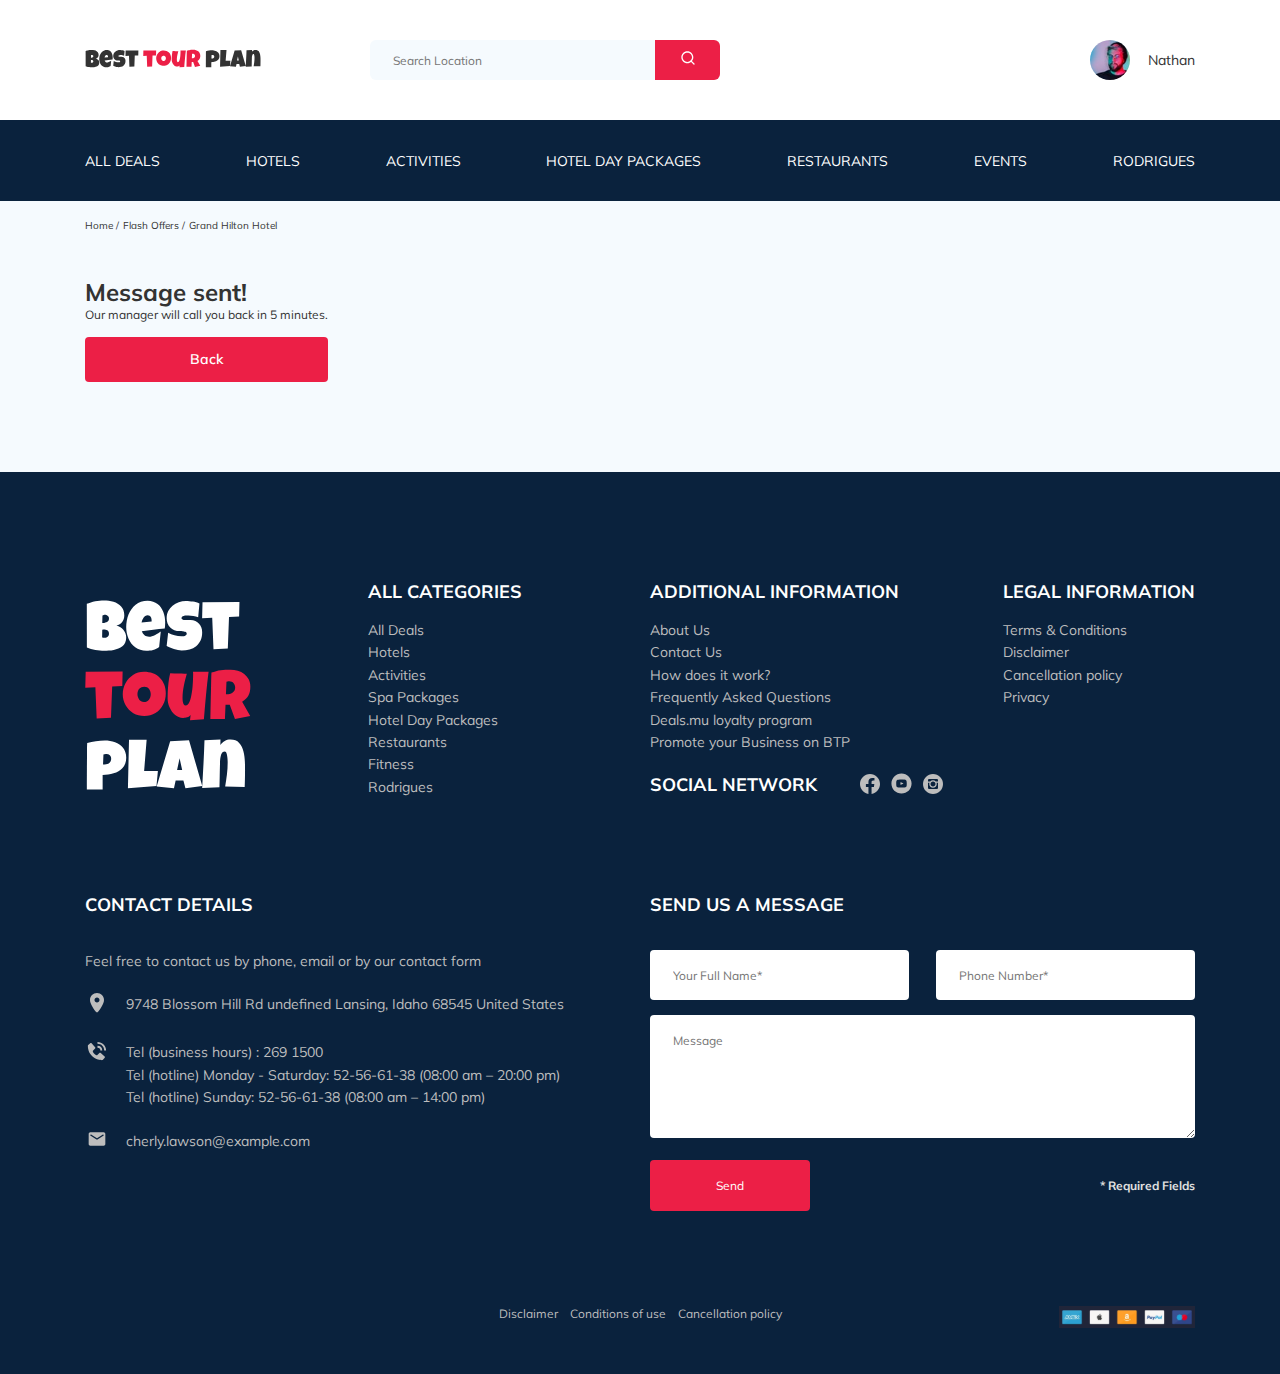
==== commit 561368b7: "Corrected: thankyou page" ====
--- a/thankyou.html
+++ b/thankyou.html
@@ -15,10 +15,10 @@
   <header class="navbar navbar--mobile_fixed">
     <div class="container">
       <div class="navbar-top">
-        <a href="#" class="logo">
+        <a href="index.html" class="logo">
           <img src="img/horisontal-logo.svg" alt="Logo: Best Tour Plan" class="logo__image">
         </a>
-
+        
         <form action="#" class="search navbar__search navbar__search--mobile_hidden">
           <input type="text" class="search__input" placeholder="Search Location">
           <button class="search__button">
@@ -94,13 +94,16 @@
       <div class="hotel-info">
         <div class="hotel-info__text">
           <div class="hotel-wrapper">
-            <h1 class="hotel-name hotel-info__name">Cообщение отправлено!</h1>
+            <h1 class="hotel-name hotel-info__name">Message sent!</h1>
           </div>
           <p class="hotel-description hotel-info__description">
-            Наш менеджер перезвонит вам через 5 минут.
+            Our manager will call you back in 5 minutes.
           </p>
-        </div>
-        <!-- /.hotel-info__text -->Ы
+          <a href="index.html" class="hotel-back-ref">
+            <button class="hotel-back-ref__button" type="submit">Back</button>
+          </a>
+        </div>
+        <!-- /.hotel-info__text -->
       </div>
       <!-- /.hotel-info -->
     </div>
@@ -109,7 +112,7 @@
   <footer class="footer">
     <div class="container">
       <div class="footer-wrapper">
-        <a href="#" class="footer__logo-link">
+        <a href="index.html" class="footer__logo-link">
           <img src="img/vertical-logo.svg" alt="Logo: Best Tour Plan" class="footer__logo">
         </a>
         <div class="footer__list footer__categories">
--- a/css/style.css
+++ b/css/style.css
@@ -812,6 +812,20 @@
   height: 100%;
 }
 
+.hotel-back-ref__button {
+  margin-top: 15px;
+  width: 100%;
+  min-height: 45px;
+  font-weight: 600;
+  font-size: 14px;
+  line-height: 19px;
+  border-radius: 4px;
+  background-color: #EC1F46;
+  border: none;
+  color: #ffffff;
+  cursor: pointer;
+}
+
 .newsletter {
   position: relative;
   padding: 98px 0 87px;
@@ -1551,6 +1565,125 @@
   line-height: 15px;
 }
 
+.modal__overlay {
+  position: fixed;
+  left: 0;
+  top: 0;
+  right: 0;
+  bottom: 0;
+  background: rgba(0, 143, 223, 0.39);
+  z-index: 100;
+  visibility: hidden;
+  opacity: 0;
+  -webkit-transition: opacity 0.2s;
+  transition: opacity 0.2s;
+}
+
+.modal__overlay--visible {
+  visibility: visible;
+  opacity: 1;
+}
+
+.modal__dialog {
+  position: fixed;
+  left: 50%;
+  top: 50%;
+  -webkit-transform: translate(-50%, -50%);
+          transform: translate(-50%, -50%);
+  width: 478px;
+  max-width: 95%;
+  max-height: 95%;
+  padding: 33px 88px;
+  background-color: #0A223D;
+  color: #ffffff;
+  border-radius: 8px;
+  z-index: 101;
+  visibility: hidden;
+  opacity: 0;
+  -webkit-transition: opacity 0.2s;
+  transition: opacity 0.2s;
+}
+
+.modal__dialog--visible {
+  visibility: visible;
+  opacity: 1;
+}
+
+.modal__close {
+  position: absolute;
+  right: 18px;
+  top: 17px;
+  text-decoration: none;
+  cursor: pointer;
+}
+
+.modal__input {
+  background-color: #ffffff;
+  border-radius: 4px;
+  border: none;
+  padding: 0 23px;
+  height: 50px;
+  color: #333333;
+  font-size: 12px;
+  line-height: 15px;
+  width: 100%;
+  margin-bottom: 15px;
+}
+
+.modal__message {
+  background-color: #ffffff;
+  border-radius: 4px;
+  padding: 18px 23px;
+  color: #333333;
+  font-size: 12px;
+  line-height: 15px;
+  border: none;
+  width: 100%;
+  min-height: 123px;
+  margin-bottom: 15px;
+}
+
+.modal__button {
+  min-width: 160px;
+  min-height: 50px;
+  padding: 18px;
+  font-size: 12px;
+  line-height: 15px;
+  color: #ffffff;
+  background-color: #EC1F46;
+  border: none;
+  border-radius: 4px;
+}
+
+.modal__info {
+  font-weight: bold;
+  font-size: 12px;
+  line-height: 15px;
+  color: #E0E0E0;
+}
+
+.modal__title {
+  font-weight: bold;
+  font-size: 18px;
+  line-height: 23px;
+  text-transform: uppercase;
+  margin-bottom: 15px;
+  text-align: center;
+}
+
+.modal__fields-wrapper {
+  display: -webkit-box;
+  display: -ms-flexbox;
+  display: flex;
+  -webkit-box-pack: justify;
+      -ms-flex-pack: justify;
+          justify-content: space-between;
+  -webkit-box-align: center;
+      -ms-flex-align: center;
+          align-items: center;
+  width: 100%;
+}
+
 @media (max-width: 1200px) {
   .container {
     max-width: 960px;
@@ -1728,6 +1861,9 @@
   }
   .footer-more {
     margin-top: 56px;
+  }
+  .modal__dialog {
+    overflow: scroll;
   }
 }
 
@@ -2200,5 +2336,26 @@
   .footer-more__cards {
     width: 136px;
   }
+  .modal__dialog {
+    overflow: scroll;
+    left: 50%;
+    top: 10px;
+    -webkit-transform: translate(-50%, 0);
+            transform: translate(-50%, 0);
+    padding-left: 25px;
+    padding-right: 25px;
+  }
+  .modal__fields-wrapper {
+    -webkit-box-orient: vertical;
+    -webkit-box-direction: reverse;
+        -ms-flex-direction: column-reverse;
+            flex-direction: column-reverse;
+    -webkit-box-align: start;
+        -ms-flex-align: start;
+            align-items: start;
+  }
+  .modal__info {
+    margin-bottom: 10px;
+  }
 }
 /*# sourceMappingURL=style.css.map */